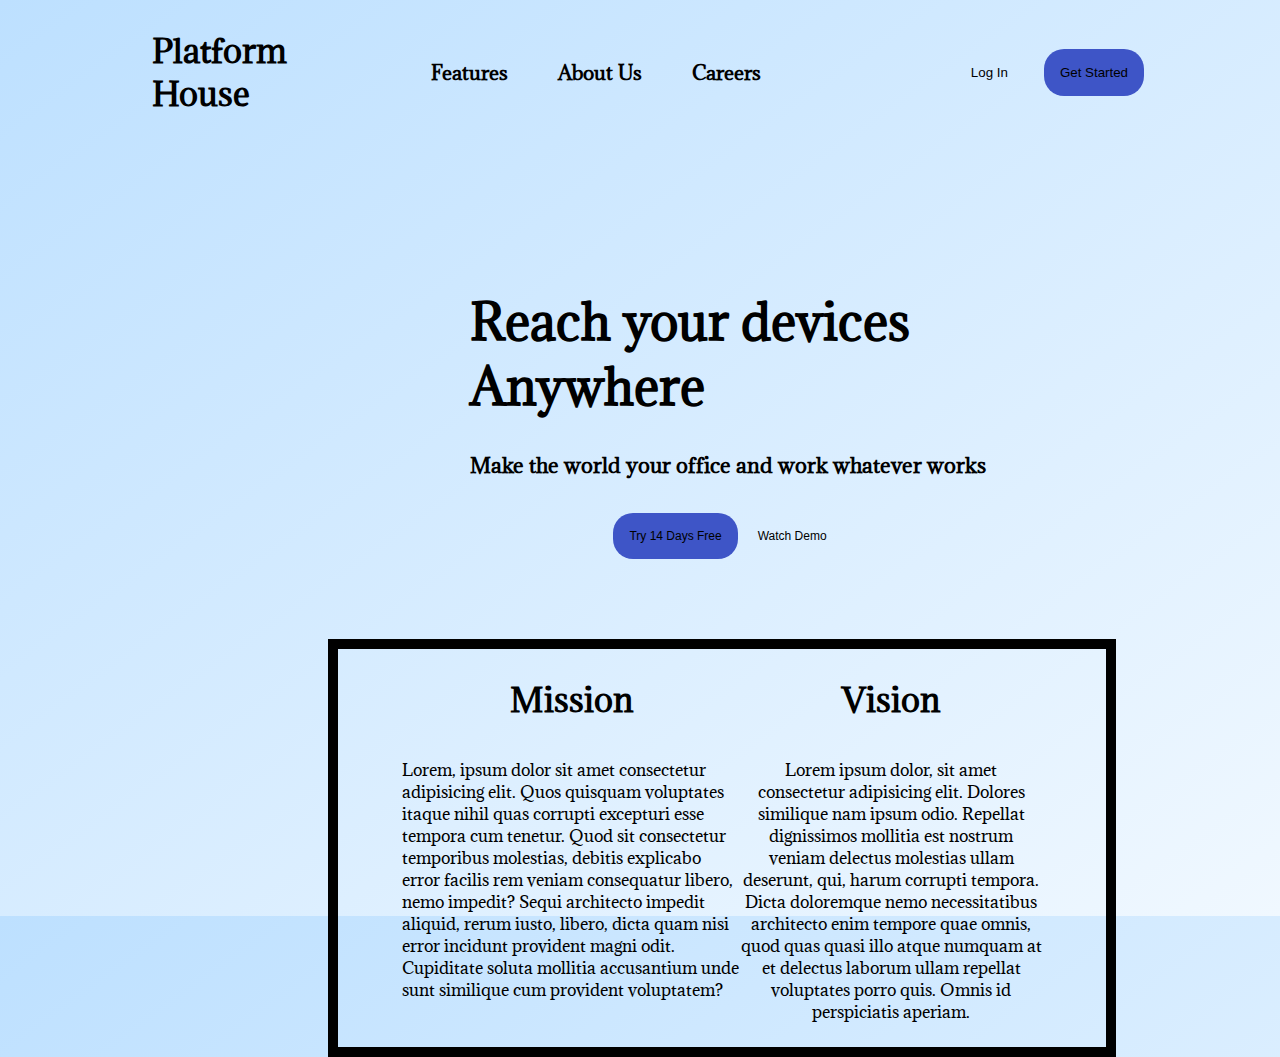
==== design-3/index.html @ cb19b3df "Add files via upload" ====
<!DOCTYPE html>
<html lang="en">
<head>
    <meta charset="UTF-8">
    <meta http-equiv="X-UA-Compatible" content="IE=edge">
    <meta name="viewport" content="width=device-width, initial-scale=1.0">
    <link rel="stylesheet" href="style.css">
    <title>Platform</title>
</head>
<body>
    <div class="main">
        <div class="nav">
            <div class="nav-1">
                <h1>Platform <br> House</h1>
            </div>
            <div class="nav-2">
                <h3>Features</h3>
                <h3>About Us</h3>
                <h3>Careers</h3>
                <h3><i class="fa-solid fa-magnifying-glass"></i></h3>   
            </div>
            <div class="nav-3">
                <button class="white button">Log In</button>
                <button class="blue button">Get Started</button>
            </div>
        </div>
        </div>
        <div class="head">
            <div class="head-1">
                <h1>Reach your devices <br>Anywhere</h1>
                <h5>Make the world your office and work whatever works</h5>
            </div>
            <div class="head-2">
                <button class="blue">Try 14 Days Free</button>
                <button class="white">Watch Demo</button>
            </div>
        </div>
        <div class="outer">
            <div class="content">
                <div class="content-1">
                    <h1>Mission</h1>
                    <p>Lorem, ipsum dolor sit amet consectetur adipisicing elit. Quos quisquam voluptates itaque nihil quas corrupti excepturi esse tempora cum tenetur. Quod sit consectetur temporibus molestias, debitis explicabo error facilis rem veniam consequatur libero, nemo impedit? Sequi architecto impedit aliquid, rerum iusto, libero, dicta quam nisi error incidunt provident magni odit. Cupiditate soluta mollitia accusantium unde sunt similique cum provident voluptatem?</p>
                </div>
                <div class="content-2">
                    <h1>Vision</h1>
                    <p>Lorem ipsum dolor, sit amet consectetur adipisicing elit. Dolores similique nam ipsum odio. Repellat dignissimos mollitia est nostrum veniam delectus molestias ullam deserunt, qui, harum corrupti tempora. Dicta doloremque nemo necessitatibus architecto enim tempore quae omnis, quod quas quasi illo atque numquam at et delectus laborum ullam repellat voluptates porro quis. Omnis id perspiciatis aperiam.</p>
                </div>
            </div>
        </div>
    </div>
</body>
</html>
---- design-3/style.css ----
@import url('https://fonts.googleapis.com/css2?family=Adamina&display=swap');

*::before,
*::after {
    padding: 0;
    margin: 0;
    box-sizing: border-box;
}

body {
    width: 100%;
    height: 100vh;
    background: linear-gradient(to bottom right,#bde0ff,#f0f8ff);
    font-family: 'Adamina', serif;
}

.main {
    display: flex;
    flex-direction: column;
}

/* Navbar */

.nav {
    display: flex;
    justify-content: space-evenly;
    align-items: center;
    color: black;
}

.nav-2 {
    display: flex;
    gap: 50px;
}

.nav-3 {
    display: flex;
    gap: 20px;
}

.nav-3 button {
    padding: 1rem;
    border: none;
}

.blue {
    background: #3e55c7;
}

.button {
    border-radius: 20px;
}

.white  {
    background: none
    ;
}
/* Center */

.head {
    display: flex;
    align-items: center;
    justify-content: center;
    flex-direction: column;
    margin-left: 10rem;
}

.head-1 {
    margin-top: 7.5rem;
    font-size: 1.5em;
}

.head-2 button {
    padding: 1rem;
    border: none;
    border-radius: 20px;
    font-size: 0.75em;
}
/* Bottom */

.outer {
    display: flex;
    align-items: center;
    justify-content: center;
    margin-top: 5rem;
    border: 10px solid black;
    height: 30vh;
    width: 50vw;
    margin-left: 25vw;
    padding: 4rem;
}

.content {
    display: flex;
    justify-content: space-around;
}

.content-1 {
    display: flex;
    flex-direction: column;
}

.content-1 h1 {
    text-align: center;
}

.content-2 {
    display: flex;
    flex-direction: column;
}

.content-2 {
    text-align: center  ;
}
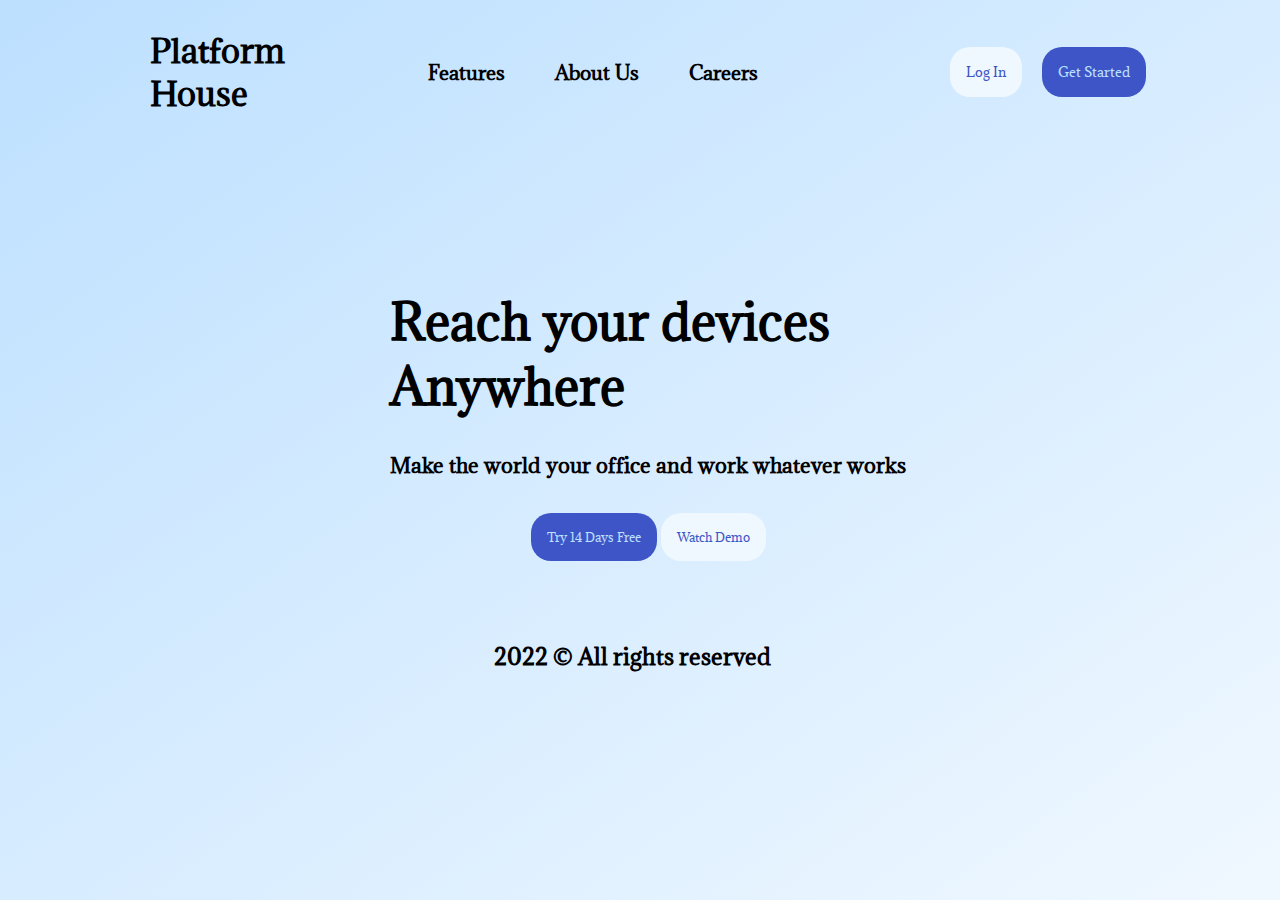
==== commit 46aa6f34: "resposive" ====
--- a/design-3/index.html
+++ b/design-3/index.html
@@ -1,4 +1,4 @@
-<!DOCTYPE html>
+    <!DOCTYPE html>
 <html lang="en">
 <head>
     <meta charset="UTF-8">
@@ -35,18 +35,9 @@
                 <button class="white">Watch Demo</button>
             </div>
         </div>
-        <div class="outer">
-            <div class="content">
-                <div class="content-1">
-                    <h1>Mission</h1>
-                    <p>Lorem, ipsum dolor sit amet consectetur adipisicing elit. Quos quisquam voluptates itaque nihil quas corrupti excepturi esse tempora cum tenetur. Quod sit consectetur temporibus molestias, debitis explicabo error facilis rem veniam consequatur libero, nemo impedit? Sequi architecto impedit aliquid, rerum iusto, libero, dicta quam nisi error incidunt provident magni odit. Cupiditate soluta mollitia accusantium unde sunt similique cum provident voluptatem?</p>
-                </div>
-                <div class="content-2">
-                    <h1>Vision</h1>
-                    <p>Lorem ipsum dolor, sit amet consectetur adipisicing elit. Dolores similique nam ipsum odio. Repellat dignissimos mollitia est nostrum veniam delectus molestias ullam deserunt, qui, harum corrupti tempora. Dicta doloremque nemo necessitatibus architecto enim tempore quae omnis, quod quas quasi illo atque numquam at et delectus laborum ullam repellat voluptates porro quis. Omnis id perspiciatis aperiam.</p>
-                </div>
-            </div>
-        </div>
+        <footer>
+            <h2>2022 &copy; All rights reserved</h2>
+        </footer>
     </div>
 </body>
 </html>--- a/design-3/style.css
+++ b/design-3/style.css
@@ -10,13 +10,18 @@
 body {
     width: 100%;
     height: 100vh;
-    background: linear-gradient(to bottom right,#bde0ff,#f0f8ff);
+    background: linear-gradient(to bottom right,#bde0ff,#f0f8ff) no-repeat fixed;
     font-family: 'Adamina', serif;
+    overflow: hidden;
 }
 
 .main {
     display: flex;
     flex-direction: column;
+}
+
+button {
+    font-family: inherit;
 }
 
 /* Navbar */
@@ -44,6 +49,7 @@
 }
 
 .blue {
+    color: #bde0ff;
     background: #3e55c7;
 }
 
@@ -52,8 +58,8 @@
 }
 
 .white  {
-    background: none
-    ;
+    background: #f0f8ff;
+    color: #3e55c7;
 }
 /* Center */
 
@@ -62,7 +68,6 @@
     align-items: center;
     justify-content: center;
     flex-direction: column;
-    margin-left: 10rem;
 }
 
 .head-1 {
@@ -76,39 +81,51 @@
     border-radius: 20px;
     font-size: 0.75em;
 }
-/* Bottom */
 
-.outer {
+/* Footer */
+
+footer {
     display: flex;
+    justify-content: center;
     align-items: center;
-    justify-content: center;
-    margin-top: 5rem;
-    border: 10px solid black;
-    height: 30vh;
-    width: 50vw;
-    margin-left: 25vw;
-    padding: 4rem;
+    font-size: 0.9rem;
+    margin-top: 4rem;
+    margin-right: 2rem;
 }
 
-.content {
-    display: flex;
-    justify-content: space-around;
+@media (max-width:576px) and (min-width:300px) {
+    body {
+        overflow-x: hidden;
+        font-size: 0.5rem;
+        padding: 6rem;
+        height: 90vh;
+    }
+
+    .nav-2 {
+        margin-left: 1rem;
+    }
+
+    footer {
+        font-size: 0.6rem;
+    }
 }
 
-.content-1 {
-    display: flex;
-    flex-direction: column;
+@media (max-width:768px) and (min-width: 576px) {
+    body {
+        font-size: 0.8rem;
+    }
+
+    .nav-2 {
+        margin-left: 1rem;
+    }
+
+    footer {
+        font-size: 0.7rem;
+    }
 }
 
-.content-1 h1 {
-    text-align: center;
+@media (max-width:1200px) and (min-width:768px) {
+    body {
+        font-size: 0.9rem;
+    }
 }
-
-.content-2 {
-    display: flex;
-    flex-direction: column;
-}
-
-.content-2 {
-    text-align: center  ;
-}